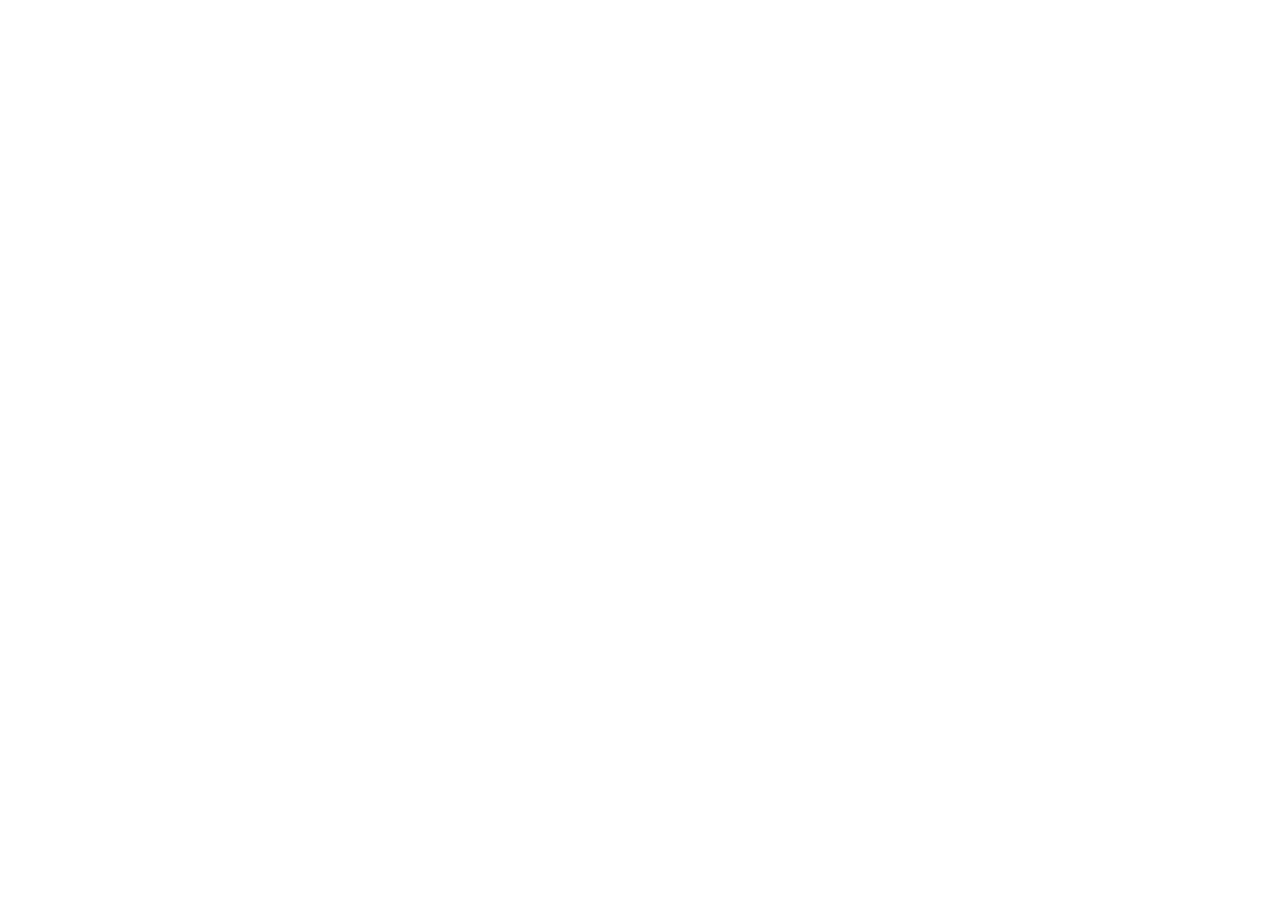
==== Entregable/index.html @ 6f3f82f1 "primero commit" ====
<!doctype html>
<html class="no-js" lang="">
    <head>
        <meta charset="utf-8">
        <meta http-equiv="x-ua-compatible" content="ie=edge">
        <title></title>
        <meta name="description" content="">
        <meta name="viewport" content="width=device-width, initial-scale=1">

        <link rel="apple-touch-icon" href="/apple-touch-icon.png">
        <!-- Place favicon.ico in the root directory -->

    </head>
    <body>
        <!--[if lt IE 8]>
            <p class="browserupgrade">
            You are using an <strong>outdated</strong> browser. Please
            <a href="http://browsehappy.com/">upgrade your browser</a> to improve
            your experience.
            </p>
        <![endif]-->


    </body>
</html>
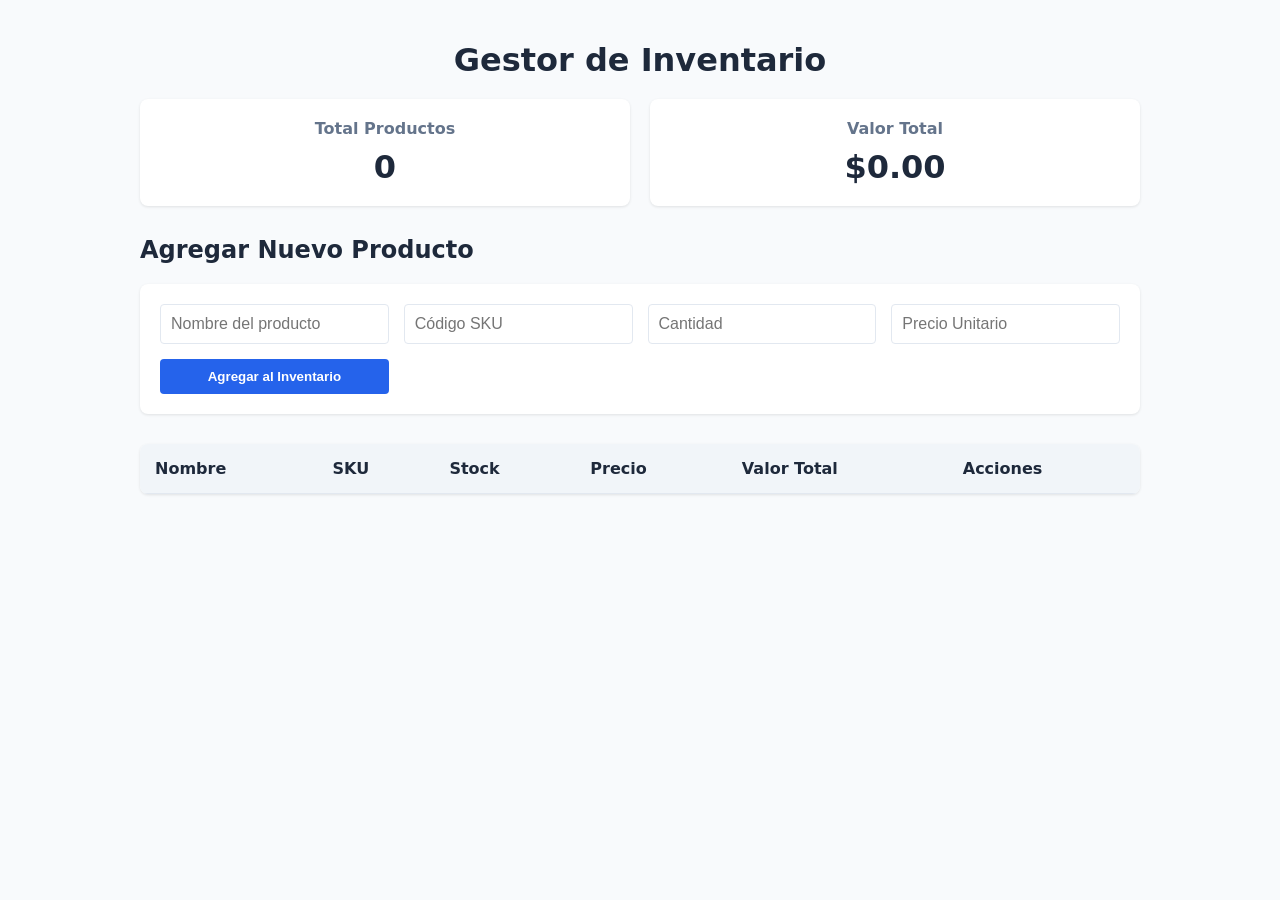
==== commit 60b14595: "priemer commit" ====
--- a/Entregable/index.html
+++ b/Entregable/index.html
@@ -1,25 +1,58 @@
-<!doctype html>
-<html class="no-js" lang="">
-    <head>
-        <meta charset="utf-8">
-        <meta http-equiv="x-ua-compatible" content="ie=edge">
-        <title></title>
-        <meta name="description" content="">
-        <meta name="viewport" content="width=device-width, initial-scale=1">
+<!DOCTYPE html>
+<html lang="es">
+<head>
+    <meta charset="UTF-8">
+    <meta name="viewport" content="width=device-width, initial-scale=1.0">
+    <title>Gestor de Inventario</title>
+    <link rel="stylesheet" href="style.css">
+</head>
+<body>
+    <div class="container">
+        <header>
+            <h1>Gestor de Inventario</h1>
+            <div class="dashboard">
+                <div class="card">
+                    <h3>Total Productos</h3>
+                    <p id="total-items">0</p>
+                </div>
+                <div class="card">
+                    <h3>Valor Total</h3>
+                    <p>$<span id="total-value">0.00</span></p>
+                </div>
+            </div>
+        </header>
 
-        <link rel="apple-touch-icon" href="/apple-touch-icon.png">
-        <!-- Place favicon.ico in the root directory -->
+        <section class="add-product">
+            <h2>Agregar Nuevo Producto</h2>
+            <form id="inventory-form">
+                <input type="text" id="name" placeholder="Nombre del producto" required>
+                <input type="text" id="sku" placeholder="Código SKU" required>
+                <input type="number" id="quantity" placeholder="Cantidad" min="0" required>
+                <input type="number" id="price" placeholder="Precio Unitario" step="0.01" min="0" required>
+                <button type="submit">Agregar al Inventario</button>
+            </form>
+        </section>
 
-    </head>
-    <body>
-        <!--[if lt IE 8]>
-            <p class="browserupgrade">
-            You are using an <strong>outdated</strong> browser. Please
-            <a href="http://browsehappy.com/">upgrade your browser</a> to improve
-            your experience.
-            </p>
-        <![endif]-->
-
-
-    </body>
+        <section class="inventory-list">
+            <div class="table-container">
+                <table>
+                    <thead>
+                        <tr>
+                            <th>Nombre</th>
+                            <th>SKU</th>
+                            <th>Stock</th>
+                            <th>Precio</th>
+                            <th>Valor Total</th>
+                            <th>Acciones</th>
+                        </tr>
+                    </thead>
+                    <tbody id="inventory-body">
+                        <!-- Las filas se inyectarán aquí mediante JavaScript -->
+                    </tbody>
+                </table>
+            </div>
+        </section>
+    </div>
+    <script src="script.js"></script>
+</body>
 </html>
--- a/Entregable/style.css
+++ b/Entregable/style.css
@@ -0,0 +1,125 @@
+:root {
+    --primary-color: #2563eb;
+    --bg-color: #f8fafc;
+    --card-bg: #ffffff;
+    --text-main: #1e293b;
+    --border-color: #e2e8f0;
+}
+
+body {
+    font-family: system-ui, -apple-system, sans-serif;
+    background-color: var(--bg-color);
+    color: var(--text-main);
+    margin: 0;
+    padding: 20px;
+}
+
+.container {
+    max-width: 1000px;
+    margin: 0 auto;
+}
+
+header h1 {
+    text-align: center;
+    margin-bottom: 20px;
+}
+
+.dashboard {
+    display: flex;
+    gap: 20px;
+    margin-bottom: 30px;
+}
+
+.card {
+    flex: 1;
+    background: var(--card-bg);
+    padding: 20px;
+    border-radius: 8px;
+    box-shadow: 0 1px 3px rgba(0,0,0,0.1);
+    text-align: center;
+}
+
+.card h3 {
+    margin: 0 0 10px 0;
+    font-size: 1rem;
+    color: #64748b;
+}
+
+.card p {
+    margin: 0;
+    font-size: 2rem;
+    font-weight: bold;
+}
+
+form {
+    display: grid;
+    grid-template-columns: repeat(auto-fit, minmax(200px, 1fr));
+    gap: 15px;
+    background: var(--card-bg);
+    padding: 20px;
+    border-radius: 8px;
+    box-shadow: 0 1px 3px rgba(0,0,0,0.1);
+    margin-bottom: 30px;
+}
+
+input {
+    padding: 10px;
+    border: 1px solid var(--border-color);
+    border-radius: 4px;
+    font-size: 1rem;
+}
+
+button {
+    padding: 10px 15px;
+    background-color: var(--primary-color);
+    color: white;
+    border: none;
+    border-radius: 4px;
+    cursor: pointer;
+    font-weight: bold;
+}
+
+button:hover {
+    background-color: #1d4ed8;
+}
+
+.table-container {
+    overflow-x: auto;
+    background: var(--card-bg);
+    border-radius: 8px;
+    box-shadow: 0 1px 3px rgba(0,0,0,0.1);
+}
+
+table {
+    width: 100%;
+    border-collapse: collapse;
+}
+
+th, td {
+    padding: 15px;
+    text-align: left;
+    border-bottom: 1px solid var(--border-color);
+}
+
+th {
+    background-color: #f1f5f9;
+}
+
+.action-btn {
+    padding: 5px 10px;
+    margin: 0 2px;
+    font-size: 0.9rem;
+}
+
+.btn-delete {
+    background-color: #ef4444;
+}
+
+.btn-delete:hover {
+    background-color: #b91c1c;
+}
+
+.low-stock {
+    color: #ea580c;
+    font-weight: bold;
+}
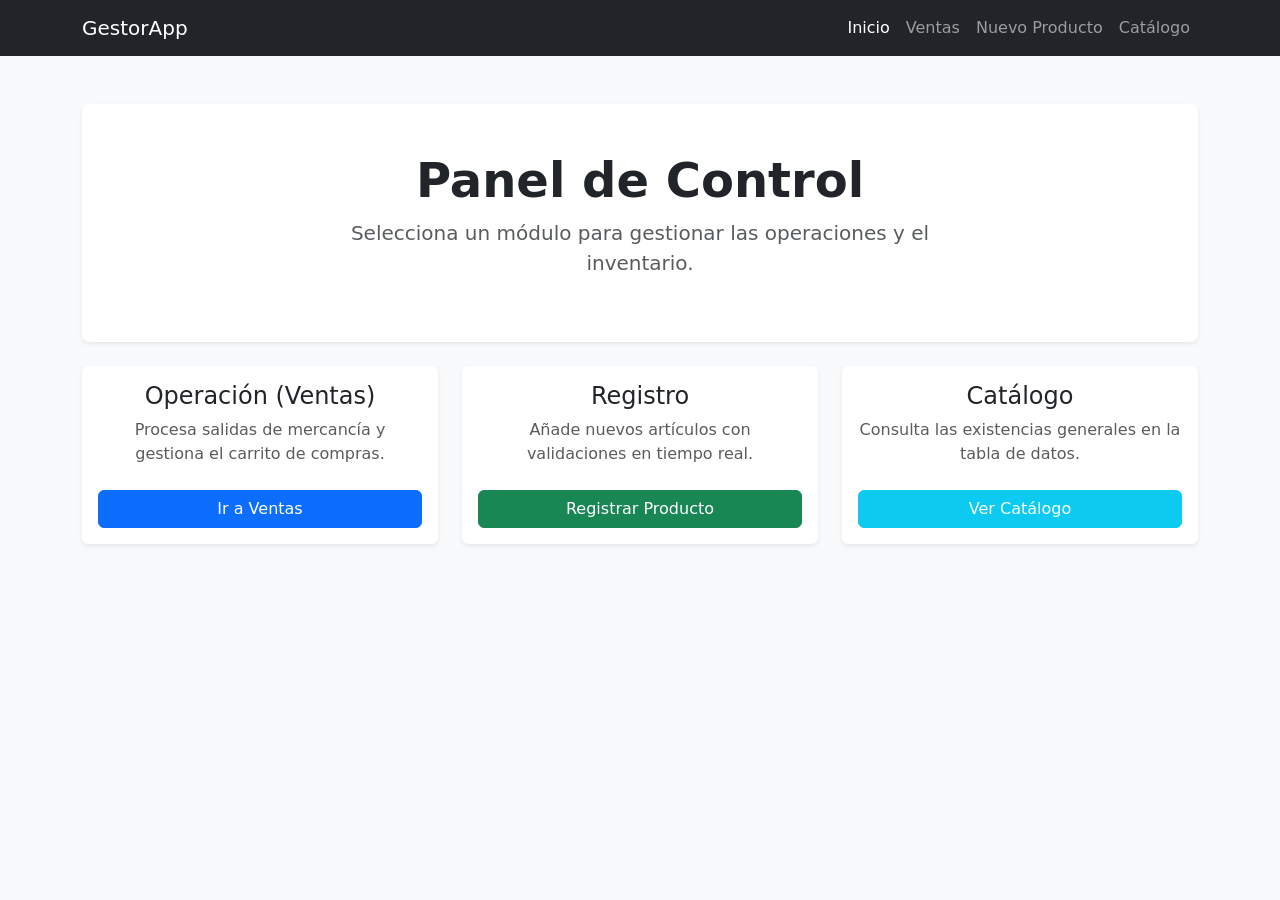
==== commit 8ad25574: "restructuracioon , y creacion de paginas" ====
--- a/Entregable/index.html
+++ b/Entregable/index.html
@@ -3,56 +3,71 @@
 <head>
     <meta charset="UTF-8">
     <meta name="viewport" content="width=device-width, initial-scale=1.0">
-    <title>Gestor de Inventario</title>
-    <link rel="stylesheet" href="style.css">
+    <title>Gestor de Inventario - Inicio</title>
+    <!-- Integración de Bootstrap 5 -->
+    <link href="https://cdn.jsdelivr.net/npm/bootstrap@5.3.2/dist/css/bootstrap.min.css" rel="stylesheet">
+    <link rel="stylesheet" href="css/styles.css">
 </head>
-<body>
-    <div class="container">
-        <header>
-            <h1>Gestor de Inventario</h1>
-            <div class="dashboard">
-                <div class="card">
-                    <h3>Total Productos</h3>
-                    <p id="total-items">0</p>
-                </div>
-                <div class="card">
-                    <h3>Valor Total</h3>
-                    <p>$<span id="total-value">0.00</span></p>
+<body class="bg-light">
+    
+    <!-- Sistema de Navegación -->
+    <nav class="navbar navbar-expand-lg navbar-dark bg-dark sticky-top">
+        <div class="container">
+            <a class="navbar-brand" href="index.html">GestorApp</a>
+            <button class="navbar-toggler" type="button" data-bs-toggle="collapse" data-bs-target="#navbarNav">
+                <span class="navbar-toggler-icon"></span>
+            </button>
+            <div class="collapse navbar-collapse" id="navbarNav">
+                <ul class="navbar-nav ms-auto">
+                    <li class="nav-item"><a class="nav-link active" href="index.html">Inicio</a></li>
+                    <li class="nav-item"><a class="nav-link" href="operacion.html">Ventas</a></li>
+                    <li class="nav-item"><a class="nav-link" href="formulario.html">Nuevo Producto</a></li>
+                    <li class="nav-item"><a class="nav-link" href="catalogo.html">Catálogo</a></li>
+                </ul>
+            </div>
+        </div>
+    </nav>
+
+    <!-- Diseño de la página principal -->
+    <main class="container mt-5">
+        <header class="p-5 mb-4 bg-white rounded-3 shadow-sm text-center">
+            <h1 class="display-5 fw-bold">Panel de Control</h1>
+            <p class="col-md-8 mx-auto fs-5 text-muted">Selecciona un módulo para gestionar las operaciones y el inventario.</p>
+        </header>
+
+        <section class="row g-4 text-center">
+            <div class="col-md-4">
+                <div class="card h-100 shadow-sm border-0">
+                    <div class="card-body d-flex flex-column">
+                        <h2 class="card-title h4">Operación (Ventas)</h2>
+                        <p class="card-text text-muted mb-4">Procesa salidas de mercancía y gestiona el carrito de compras.</p>
+                        <a href="operacion.html" class="btn btn-primary mt-auto">Ir a Ventas</a>
+                    </div>
                 </div>
             </div>
-        </header>
-
-        <section class="add-product">
-            <h2>Agregar Nuevo Producto</h2>
-            <form id="inventory-form">
-                <input type="text" id="name" placeholder="Nombre del producto" required>
-                <input type="text" id="sku" placeholder="Código SKU" required>
-                <input type="number" id="quantity" placeholder="Cantidad" min="0" required>
-                <input type="number" id="price" placeholder="Precio Unitario" step="0.01" min="0" required>
-                <button type="submit">Agregar al Inventario</button>
-            </form>
-        </section>
-
-        <section class="inventory-list">
-            <div class="table-container">
-                <table>
-                    <thead>
-                        <tr>
-                            <th>Nombre</th>
-                            <th>SKU</th>
-                            <th>Stock</th>
-                            <th>Precio</th>
-                            <th>Valor Total</th>
-                            <th>Acciones</th>
-                        </tr>
-                    </thead>
-                    <tbody id="inventory-body">
-                        <!-- Las filas se inyectarán aquí mediante JavaScript -->
-                    </tbody>
-                </table>
+            <div class="col-md-4">
+                <div class="card h-100 shadow-sm border-0">
+                    <div class="card-body d-flex flex-column">
+                        <h2 class="card-title h4">Registro</h2>
+                        <p class="card-text text-muted mb-4">Añade nuevos artículos con validaciones en tiempo real.</p>
+                        <a href="formulario.html" class="btn btn-success mt-auto">Registrar Producto</a>
+                    </div>
+                </div>
+            </div>
+            <div class="col-md-4">
+                <div class="card h-100 shadow-sm border-0">
+                    <div class="card-body d-flex flex-column">
+                        <h2 class="card-title h4">Catálogo</h2>
+                        <p class="card-text text-muted mb-4">Consulta las existencias generales en la tabla de datos.</p>
+                        <a href="catalogo.html" class="btn btn-info text-white mt-auto">Ver Catálogo</a>
+                    </div>
+                </div>
             </div>
         </section>
-    </div>
-    <script src="script.js"></script>
+    </main>
+
+    <!-- Scripts de Bootstrap y lógica de navegación -->
+    <script src="https://cdn.jsdelivr.net/npm/bootstrap@5.3.2/dist/js/bootstrap.bundle.min.js"></script>
+    <script src="js/navegacion.js"></script>
 </body>
 </html>
